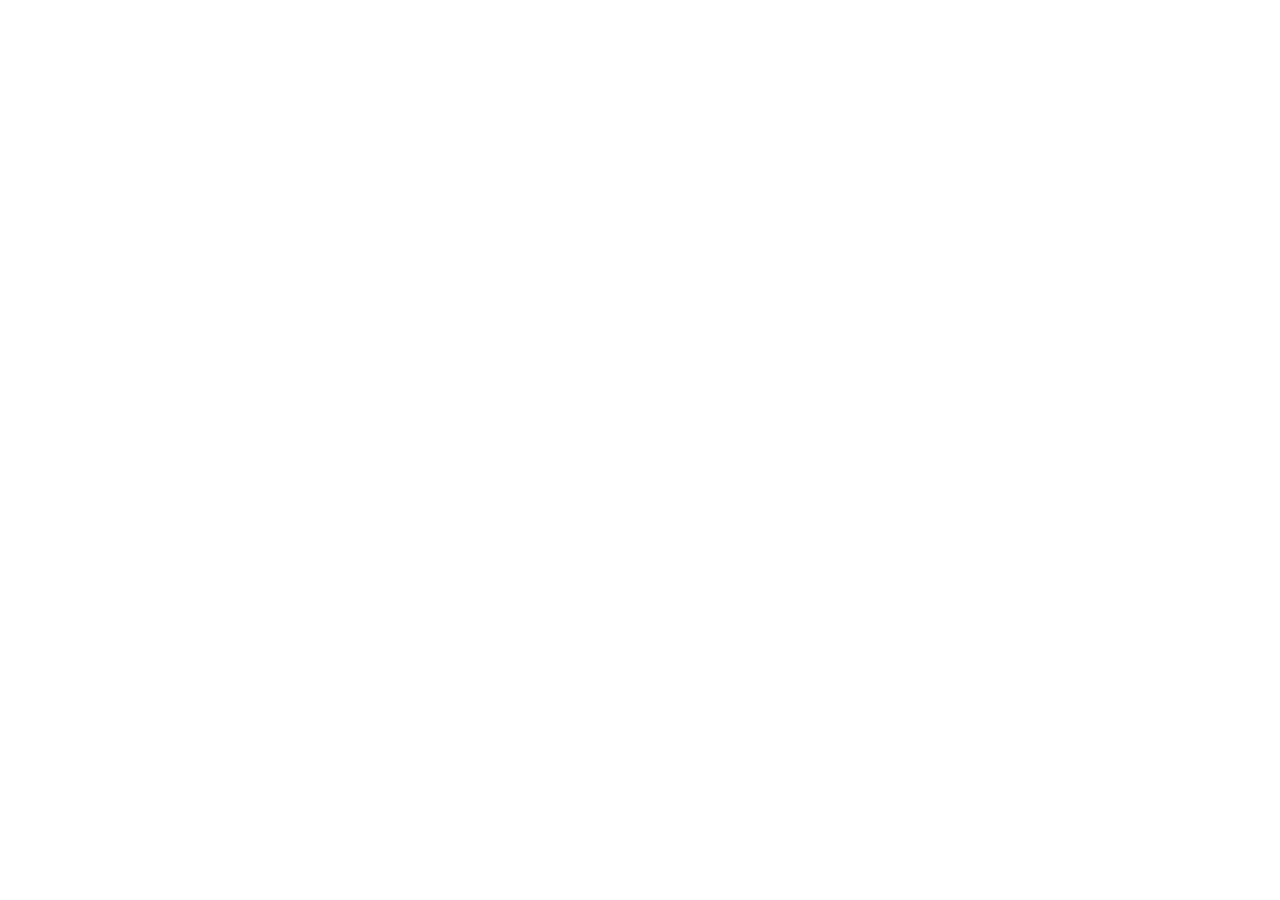
==== misha.html @ 13949b74 "add basic structure" ====
<!DOCTYPE html>
<html lang="en">
<head>
    <meta charset="UTF-8">
    <meta name="viewport" content="width=device-width, initial-scale=1.0">
    <title>Document</title>
<link rel="stylesheet" href="styles-misha.css">
</head>
<body>
    <script src="script.js"></script>
</body>
</html>
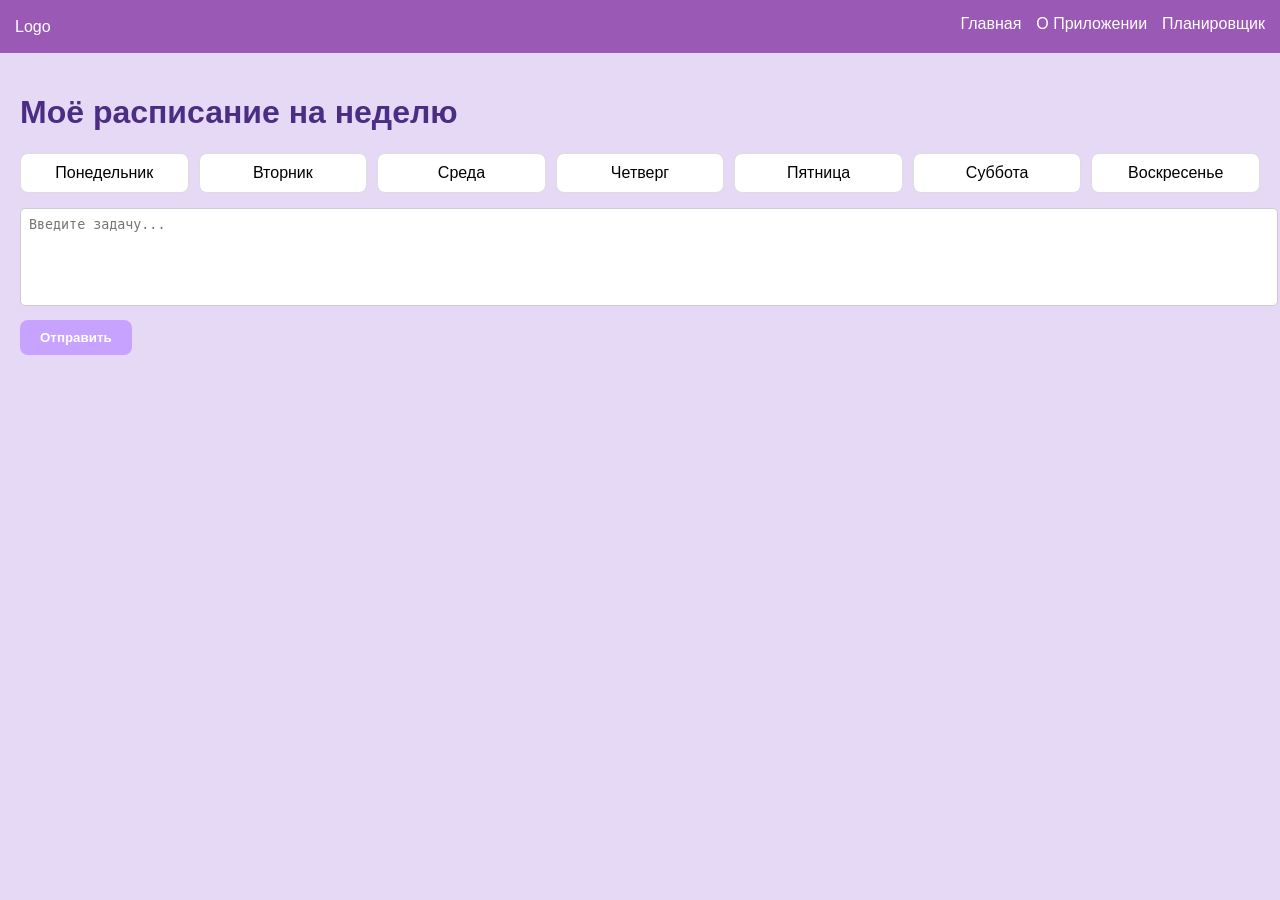
==== commit 7923e2eb: "project update" ====
--- a/misha.html
+++ b/misha.html
@@ -7,6 +7,76 @@
 <link rel="stylesheet" href="styles-misha.css">
 </head>
 <body>
-    <script src="script.js"></script>
-</body>
+    
+    </head>
+    <body>
+      <header>
+        <div>Logo</div>
+        <nav>
+          <a href="#">Главная</a>
+          <a href="#">О Приложении</a>
+          <a href="#">Планировщик</a>
+        </nav>
+      </header>
+      <div class="container">
+        <h1>Моё расписание на неделю</h1>
+        <div class="days" id="days">
+          <div class="day" data-day="Понедельник">Понедельник</div>
+          <div class="day" data-day="Вторник">Вторник</div>
+          <div class="day" data-day="Среда">Среда</div>
+          <div class="day" data-day="Четверг">Четверг</div>
+          <div class="day" data-day="Пятница">Пятница</div>
+          <div class="day" data-day="Суббота">Суббота</div>
+          <div class="day" data-day="Воскресенье">Воскресенье</div>
+        </div>
+        <textarea id="taskInput" placeholder="Введите задачу..."></textarea>
+        <button id="submitBtn">Отправить</button>
+        <div class="tasks" id="tasks"></div>
+      </div>
+    
+      <script>
+        const days = document.querySelectorAll('.day');
+        let activeDay = null;
+        const tasksContainer = document.getElementById('tasks');
+        const submitBtn = document.getElementById('submitBtn');
+        const taskInput = document.getElementById('taskInput');
+    
+        const tasks = {};
+    
+        days.forEach(day => {
+          day.addEventListener('click', () => {
+            days.forEach(d => d.classList.remove('active'));
+            day.classList.add('active');
+            activeDay = day.dataset.day;
+            renderTasks();
+          });
+        });
+    
+        submitBtn.addEventListener('click', () => {
+          if (!activeDay) {
+            alert('Выберите день недели!');
+            return;
+          }
+          const taskText = taskInput.value.trim();
+          if (!taskText) return;
+          if (!tasks[activeDay]) tasks[activeDay] = [];
+          tasks[activeDay].push(taskText);
+          taskInput.value = '';
+          renderTasks();
+        });
+    
+        function renderTasks() {
+          tasksContainer.innerHTML = '';
+          if (activeDay && tasks[activeDay]) {
+            tasks[activeDay].forEach(t => {
+              const taskEl = document.createElement('div');
+              taskEl.className = 'task';
+              taskEl.innerText = t;
+              tasksContainer.appendChild(taskEl);
+            });
+          }
+        }
+      </script>
+    </body>
+
 </html>
--- a/styles-misha.css
+++ b/styles-misha.css
@@ -0,0 +1,100 @@
+body {
+    background-color: #e6d9f5;
+    font-family: sans-serif;
+    margin: 0;
+    padding: 0;
+  }
+  header {
+    background-color: #9b59b6;
+    padding: 15px;
+    display: flex;
+    align-items: center;
+    justify-content: space-between;
+    color: white;
+  }
+  header nav {
+    display: flex;
+    gap: 15px;
+  }
+  header nav a {
+    color: white;
+    text-decoration: none;
+    position: relative;
+    padding-bottom: 5px;
+    transition: color 0.3s;
+  }
+  header nav a::after {
+    content: "";
+    position: absolute;
+    left: 0;
+    bottom: 0;
+    width: 0%;
+    height: 2px;
+    background-color: white;
+    transition: width 0.3s;
+  }
+  header nav a:hover::after {
+    width: 100%;
+  }
+  .container {
+    padding: 20px;
+  }
+  h1 {
+    color: #4b2e83;
+  }
+  .days {
+    display: flex;
+    gap: 10px;
+    flex-wrap: wrap;
+    margin-top: 10px;
+  }
+  .day {
+    background-color: white;
+    padding: 10px;
+    border-radius: 8px;
+    flex: 1 1 100px;
+    text-align: center;
+    cursor: pointer;
+    border: 1px solid #ddd;
+    transition: background-color 0.3s;
+  }
+  .day:hover {
+    background-color: #f2e6ff;
+  }
+  .active {
+    background-color: #c8a2ff;
+    color: white;
+  }
+  textarea {
+    width: 100%;
+    height: 80px;
+    margin-top: 15px;
+    border-radius: 5px;
+    border: 1px solid #ccc;
+    padding: 8px;
+    resize: none;
+  }
+  button {
+    margin-top: 10px;
+    background-color: #c8a2ff;
+    border: none;
+    padding: 10px 20px;
+    border-radius: 8px;
+    cursor: pointer;
+    color: white;
+    font-weight: bold;
+    transition: background-color 0.3s;
+  }
+  button:hover {
+    background-color: #a96fff;
+  }
+  .tasks {
+    margin-top: 20px;
+  }
+  .task {
+    background-color: white;
+    padding: 10px;
+    border-radius: 6px;
+    margin-top: 5px;
+    border: 1px solid #ddd;
+  }
